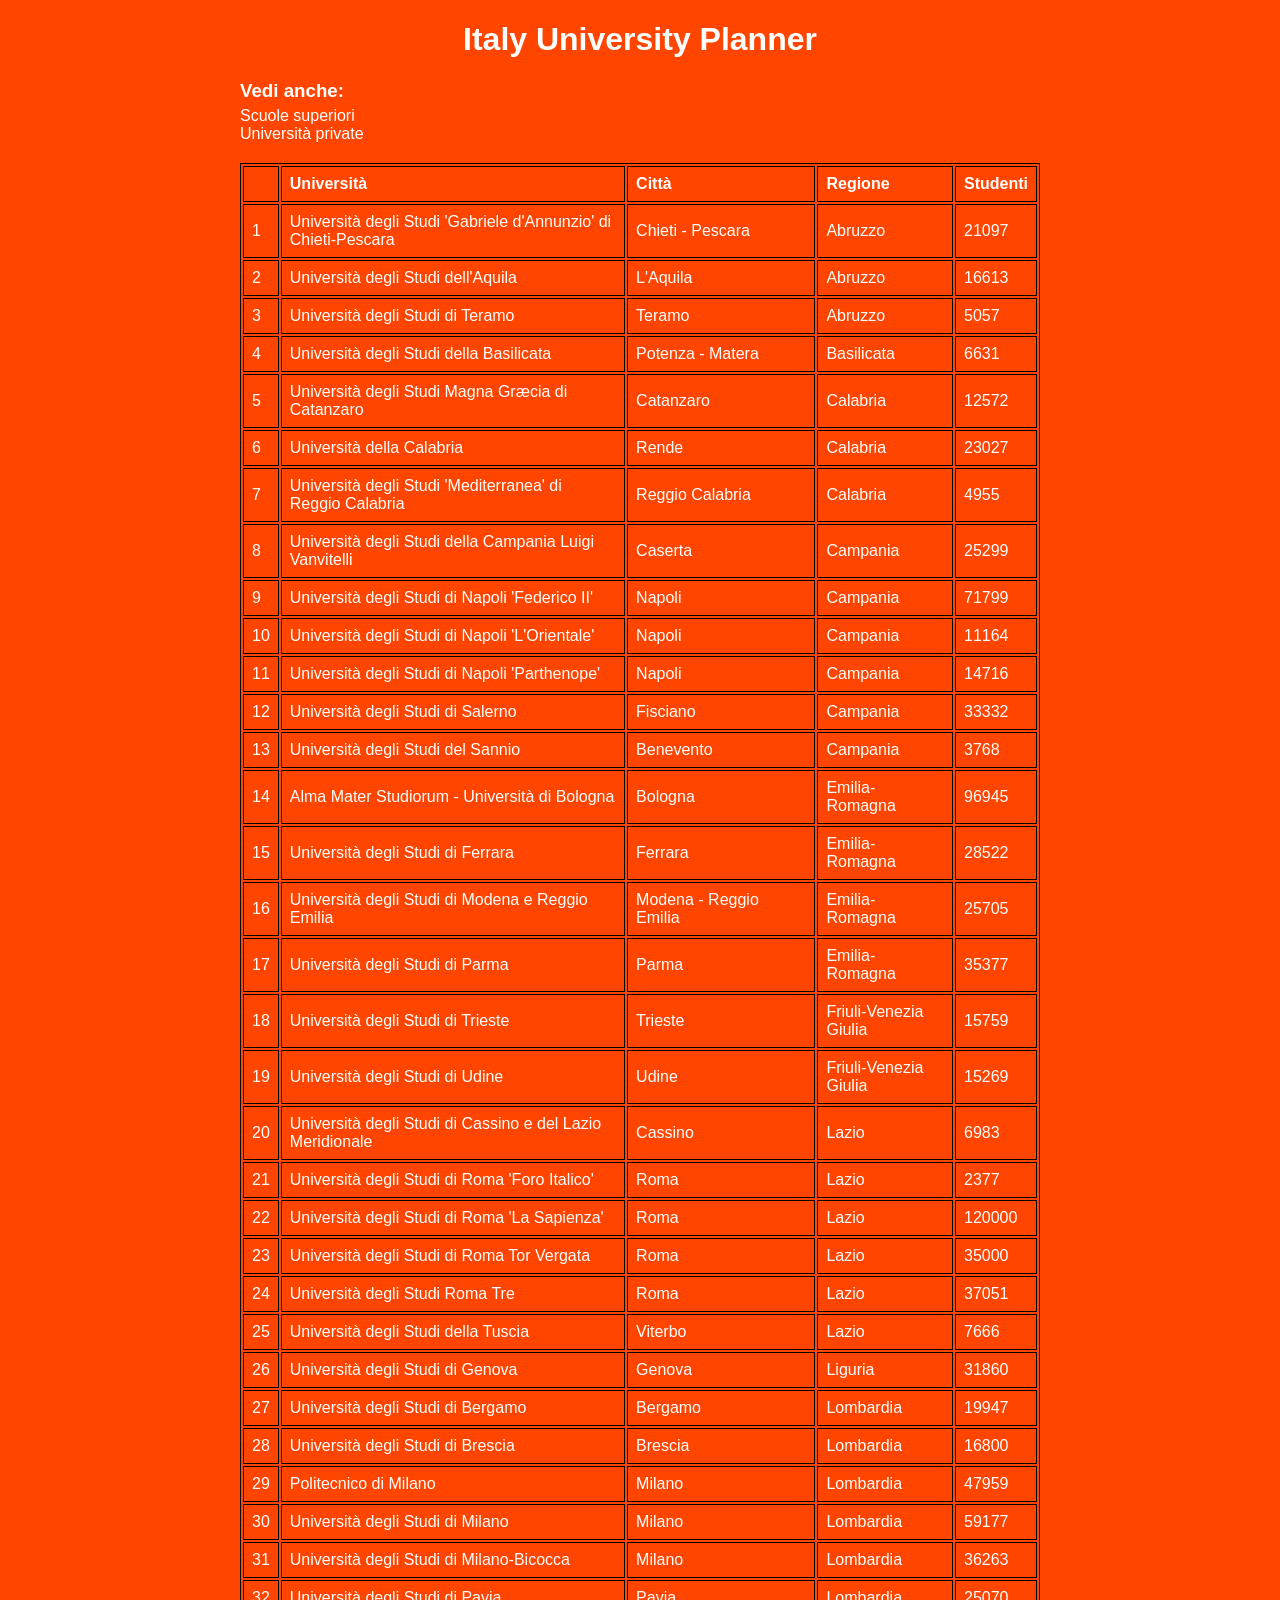
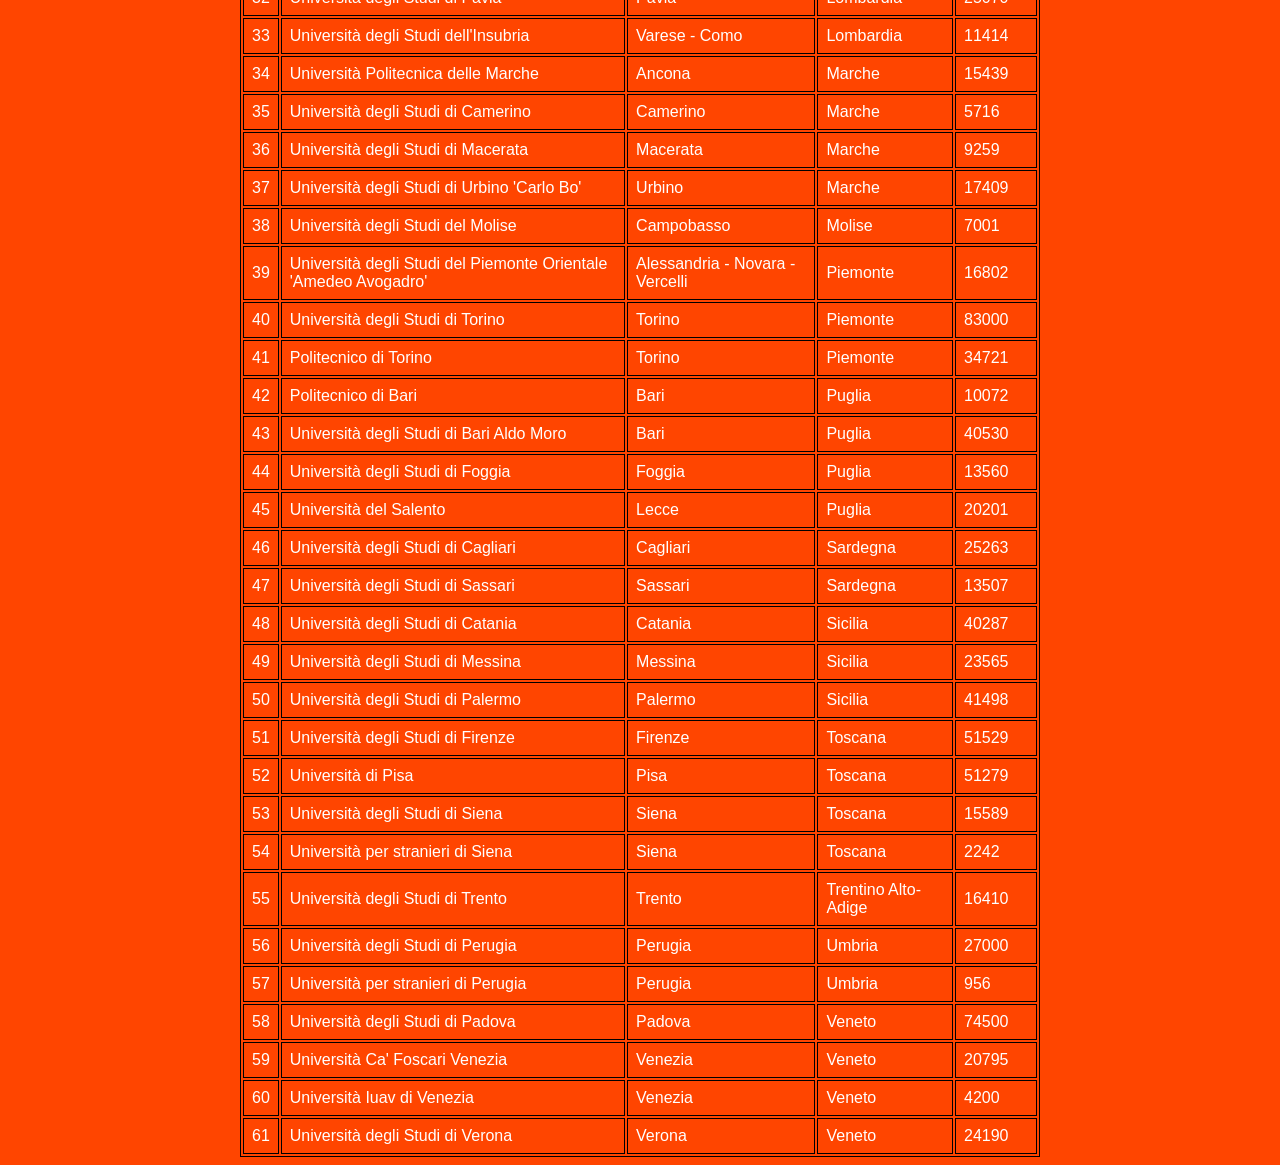
==== index.html @ 066636a7 "Aggiornamento" ====
<!DOCTYPE html>
<html lang="it">

<head>
    <meta charset="UTF-8">
    <meta name="viewport" content="width=device-width, initial-scale=1.0">
    <title>Italy University Planner</title>
    <link rel="stylesheet" href="style.css">
</head>

<body>
    <h1 class="title">Italy University Planner</h1>
    <div class="container">
        <div class="altreuni">
            <h3>Vedi anche: </h3>
            <a href="superiori.html">Scuole superiori</a><br>
            <a href="private.html">Università private</a>
        </div>
        <table>
            <thead>
                <tr>
                    <th></th>
                    <th>Università</th>
                    <th>Città</th>
                    <th><a onclick="ordinaPerRegione()">Regione</a></th>
                    <th><a onclick="ordinaPerStudenti()">Studenti</a></th>
                </tr>
            </thead>
            <tbody id="tabellauni"></tbody>
        </table>
        <script src="script.js"></script>
        <script>
            ordinaPerRegione();
        </script>
    </div>
</body>

</html>
---- style.css ----
body {
    font-family: Arial, sans-serif;
    background-color: orangered;
    color: white;
}

.container {
    max-width: 800px;
    margin: 0 auto;
}

h3 {
    margin-top: 10px;
    margin-bottom: 5px;
}

.altreuni {
    text-align: left;
    margin-bottom: 20px;
}

.title {
    color: #fff;
    text-align: center;;
}

table {
    border: 1px solid black;
}
th, td {
    border: 1px solid black;
    padding: 8px;
    text-align: left;
}

a {
    cursor: pointer;
    text-decoration: none;
    color: white;
}

a:hover {
    text-decoration: underline;
}
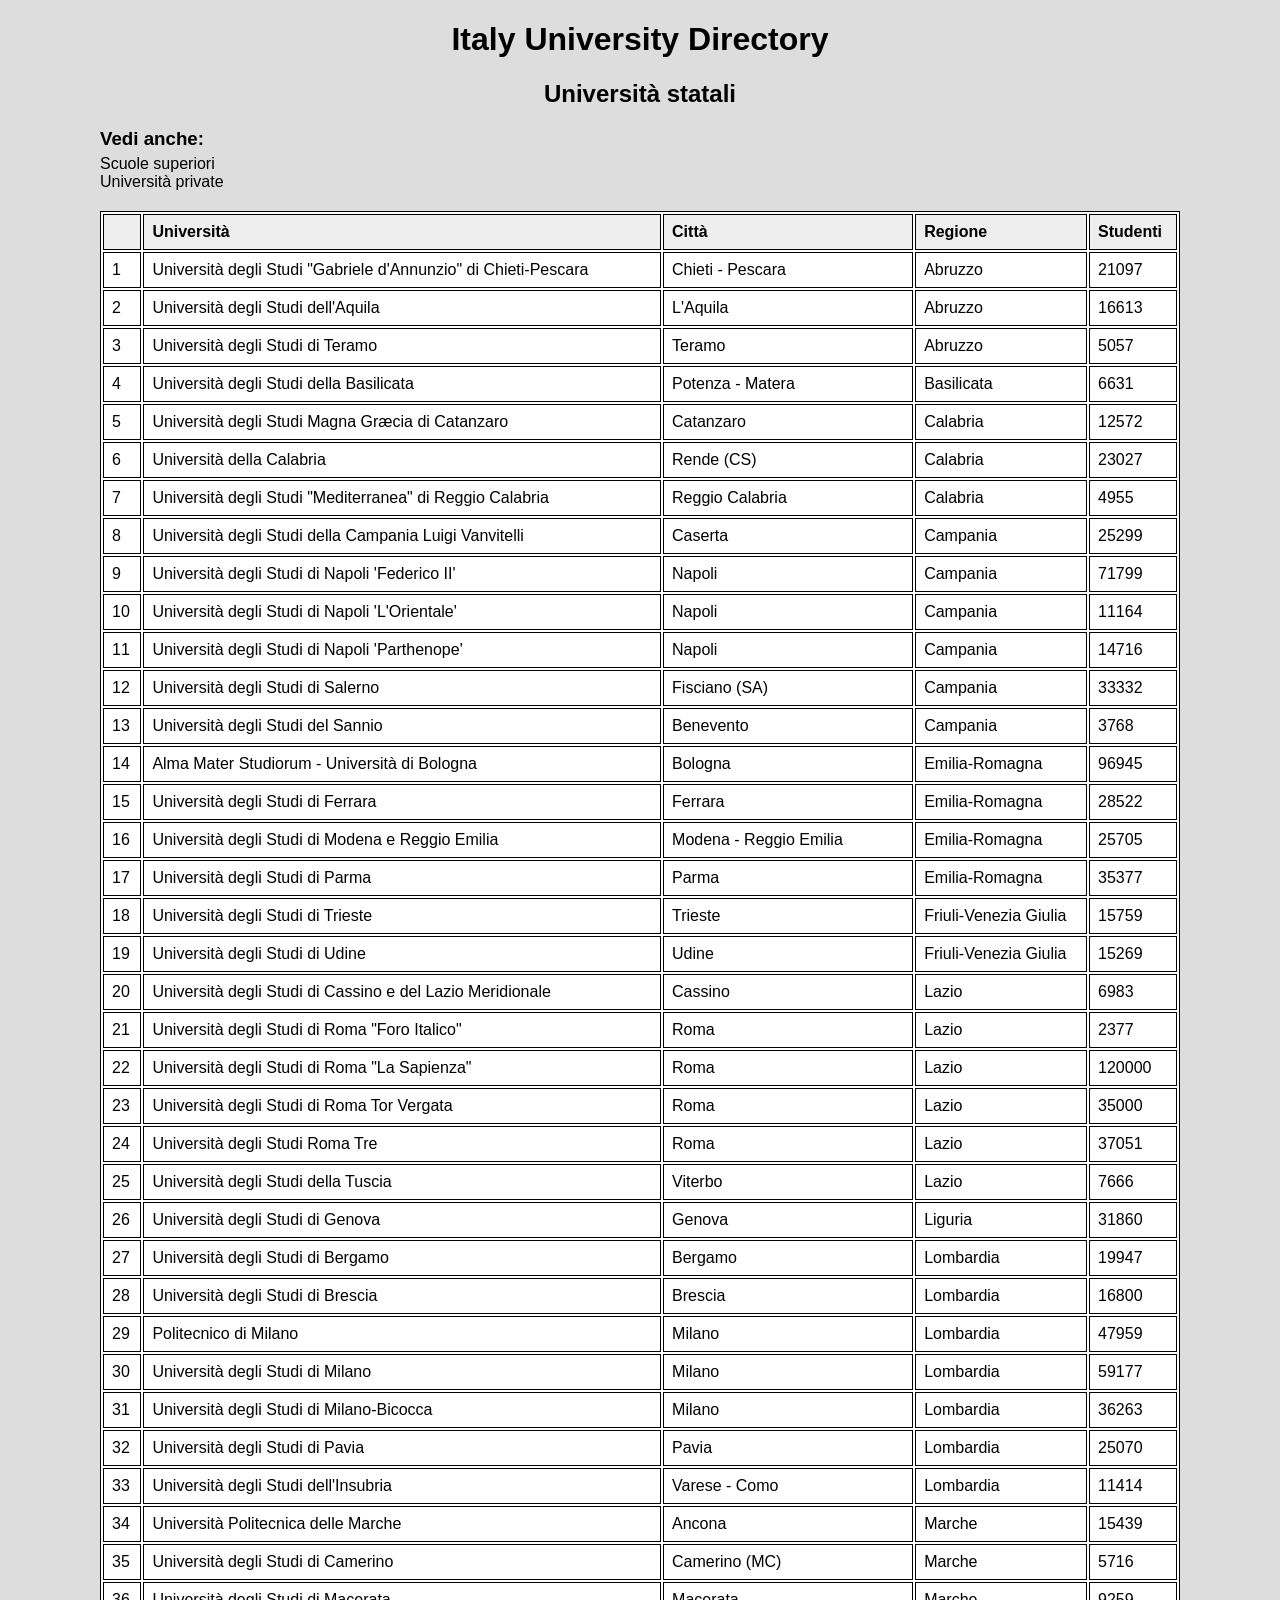
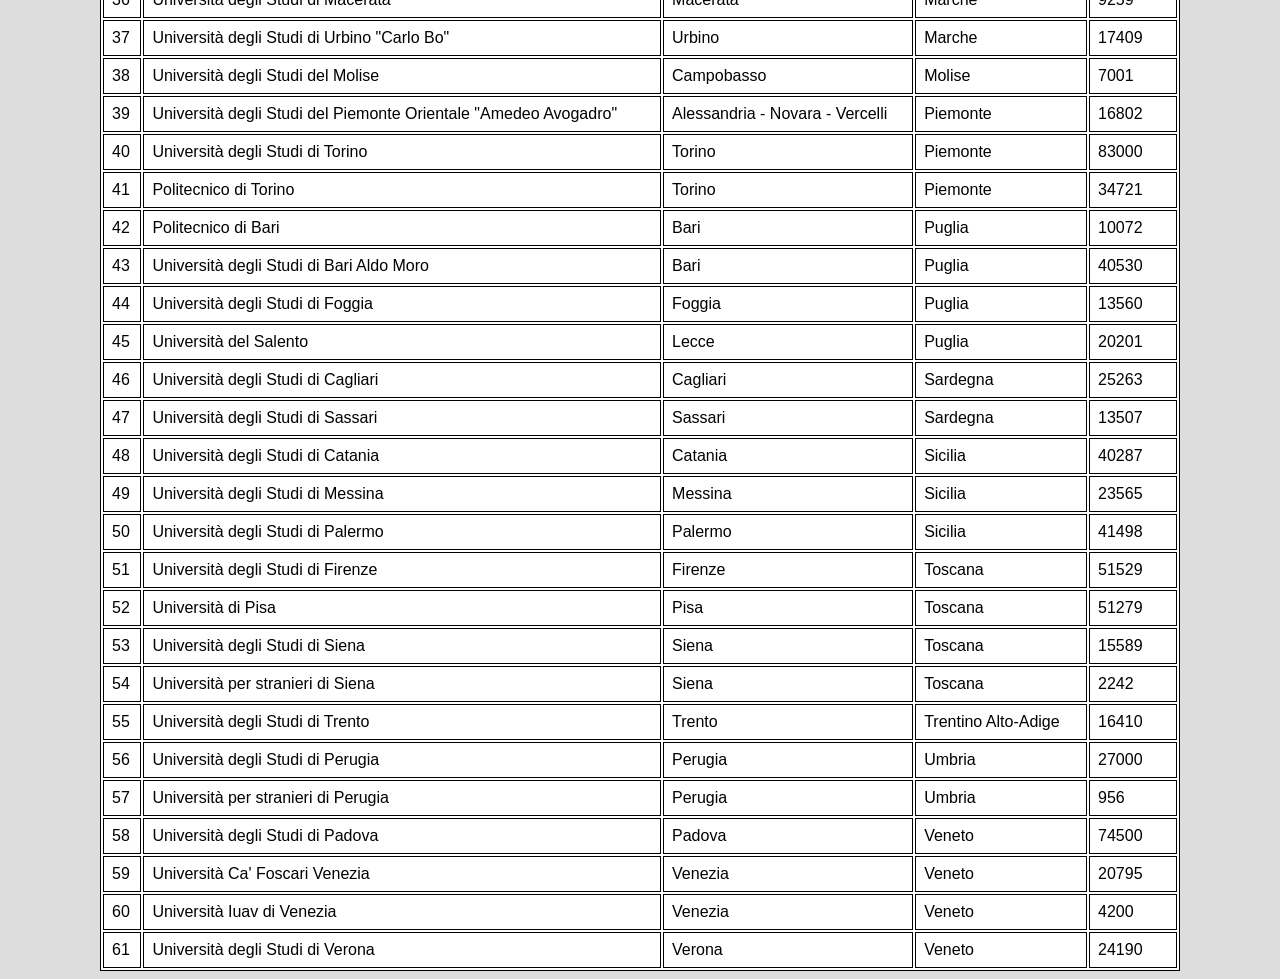
==== commit b09cf7e1: "Added links and acronyms to cities that are not provincial capitals" ====
--- a/index.html
+++ b/index.html
@@ -4,13 +4,14 @@
 <head>
     <meta charset="UTF-8">
     <meta name="viewport" content="width=device-width, initial-scale=1.0">
-    <title>Italy University Planner</title>
+    <title>Italy University Directory</title>
     <link rel="stylesheet" href="style.css">
 </head>
 
 <body>
-    <h1 class="title">Italy University Planner</h1>
     <div class="container">
+    <h1 class="title">Italy University Directory</h1>
+    <h2 class="subtitle">Università statali</h2>
         <div class="altreuni">
             <h3>Vedi anche: </h3>
             <a href="superiori.html">Scuole superiori</a><br>
--- a/style.css
+++ b/style.css
@@ -1,11 +1,11 @@
 body {
     font-family: Arial, sans-serif;
-    background-color: orangered;
-    color: white;
+    background-color: #ddd;
+    color: #000;
 }
 
 .container {
-    max-width: 800px;
+    max-width: 1080px;
     margin: 0 auto;
 }
 
@@ -19,14 +19,25 @@
     margin-bottom: 20px;
 }
 
-.title {
-    color: #fff;
-    text-align: center;;
+.title, .subtitle {
+    text-align: center;
+    width: 100%;
 }
 
 table {
     border: 1px solid black;
+    background-color: #fff;
+    width: 100%;
 }
+
+th {
+    background-color: #eee;
+}
+
+tr:hover {
+    background-color: #eee;
+}
+
 th, td {
     border: 1px solid black;
     padding: 8px;
@@ -36,9 +47,13 @@
 a {
     cursor: pointer;
     text-decoration: none;
-    color: white;
+    color: #000;
 }
 
 a:hover {
     text-decoration: underline;
+}
+
+a:visited {
+    color: #000;
 }
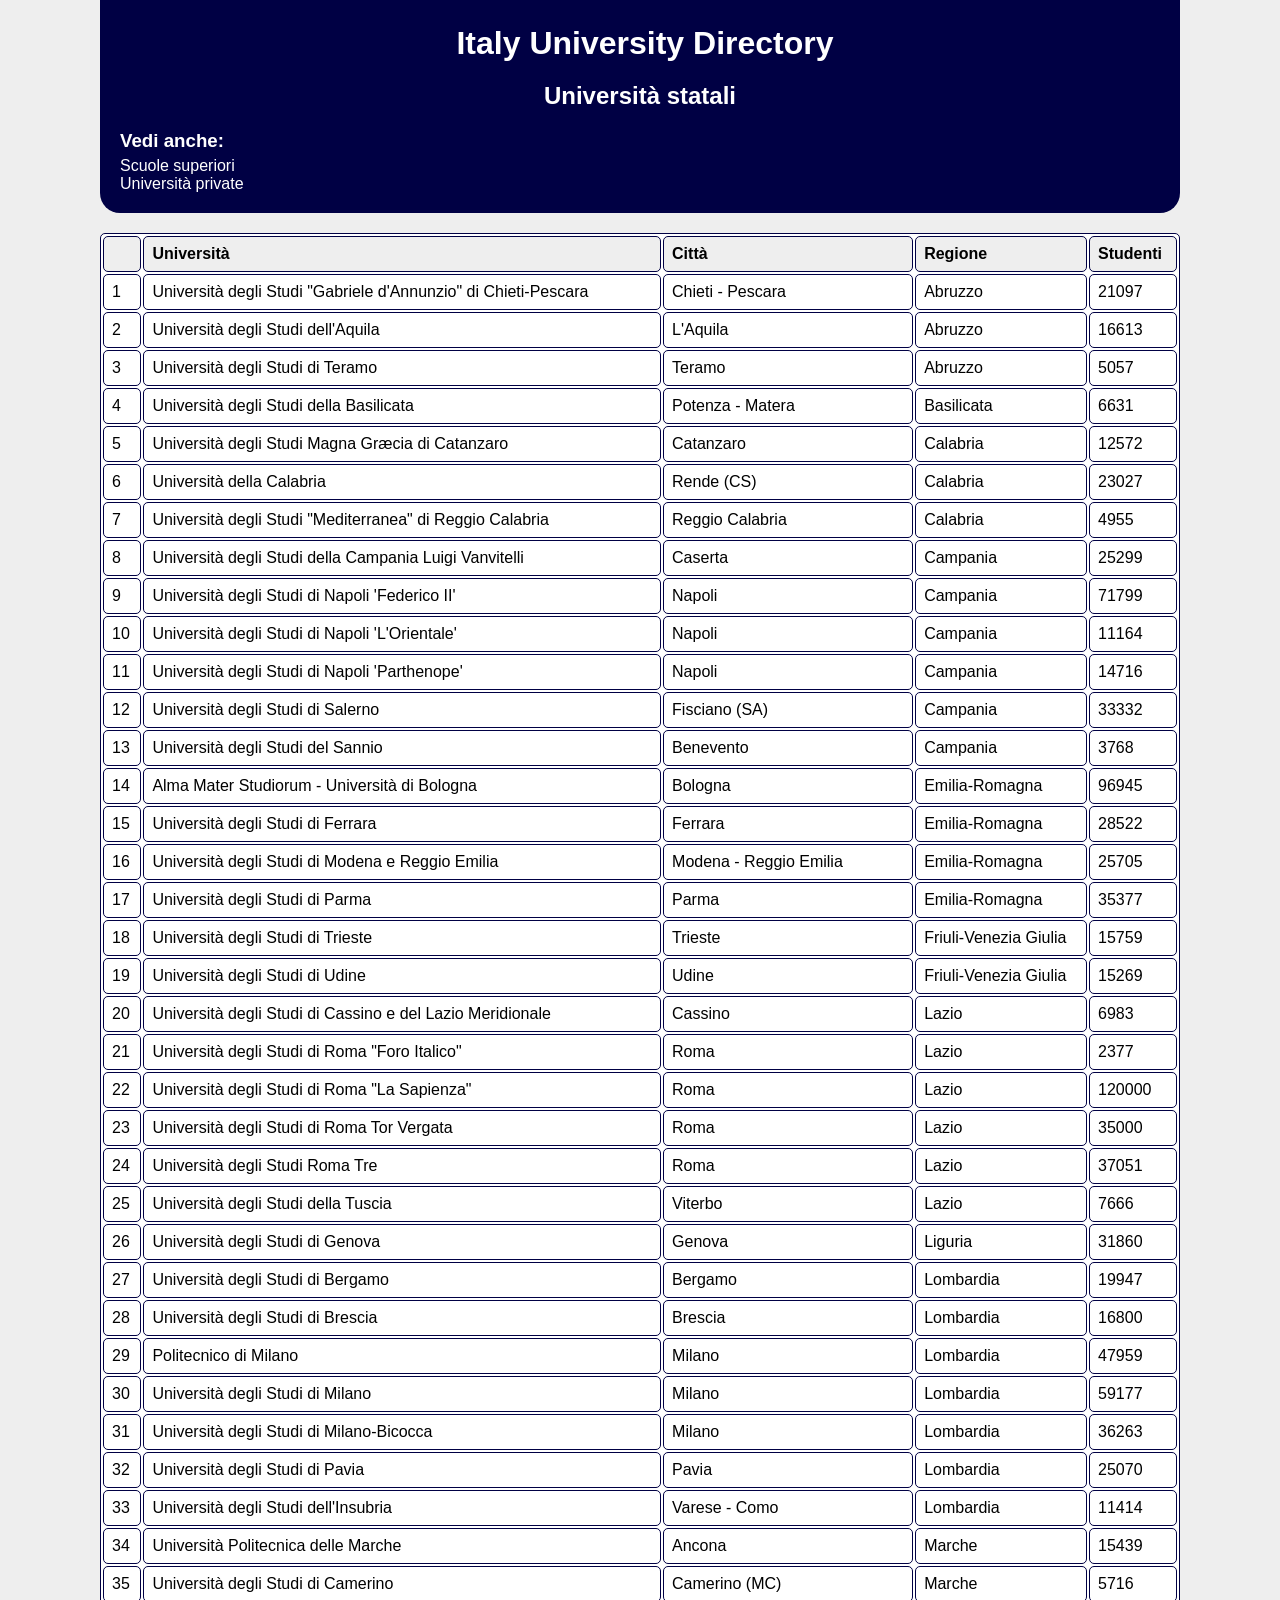
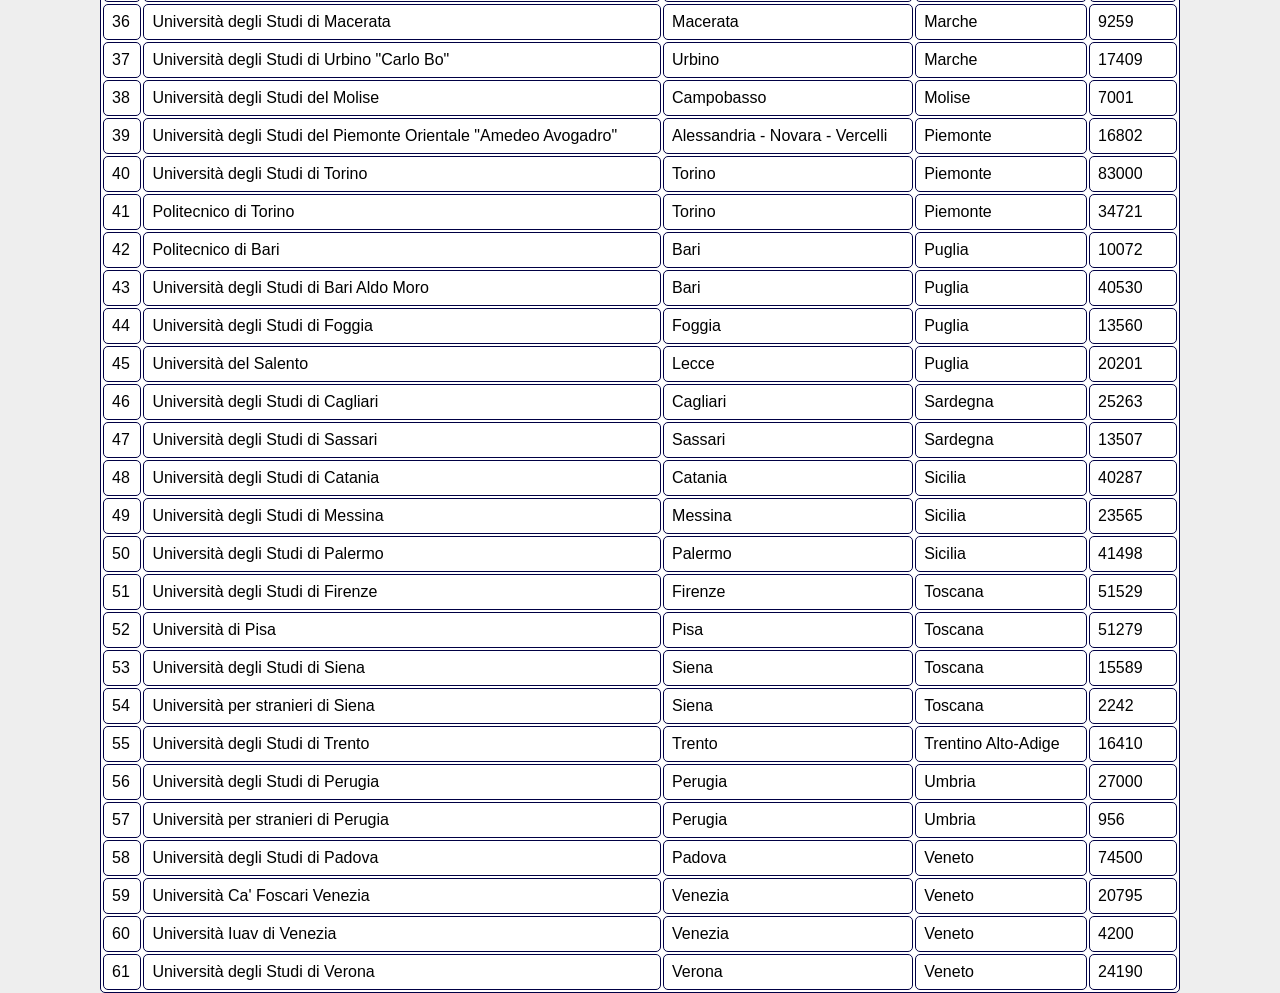
==== commit 14b7147f: "Add new background to the header" ====
--- a/index.html
+++ b/index.html
@@ -4,19 +4,22 @@
 <head>
     <meta charset="UTF-8">
     <meta name="viewport" content="width=device-width, initial-scale=1.0">
-    <title>Italy University Directory</title>
+    <title>IUD - Università statali</title>
     <link rel="stylesheet" href="style.css">
+    <link rel="icon" href="iud_icon.ico" type="image/x-icon">
 </head>
 
 <body>
     <div class="container">
-    <h1 class="title">Italy University Directory</h1>
-    <h2 class="subtitle">Università statali</h2>
-        <div class="altreuni">
-            <h3>Vedi anche: </h3>
-            <a href="superiori.html">Scuole superiori</a><br>
-            <a href="private.html">Università private</a>
-        </div>
+        <header>
+            <h1 class="title">Italy University Directory</h1>
+            <h2 class="subtitle">Università statali</h2>
+            <div class="altreuni">
+                <h3>Vedi anche: </h3>
+                <a class="reflink" href="superiori.html">Scuole superiori</a><br>
+                <a class="reflink" href="private.html">Università private</a>
+            </div>
+        </header>
         <table>
             <thead>
                 <tr>
--- a/style.css
+++ b/style.css
@@ -1,7 +1,8 @@
 body {
     font-family: Arial, sans-serif;
-    background-color: #ddd;
+    background-color: #eee;
     color: #000;
+    margin: 0;
 }
 
 .container {
@@ -9,28 +10,73 @@
     margin: 0 auto;
 }
 
+header {
+    color: white;
+    background-color: #000044;
+    padding: 20px;
+    border-radius: 0px 0px 20px 20px;
+    margin-bottom: 20px;
+}
+
+a {
+    cursor: pointer;
+}
+
+a.reflink {
+    text-decoration: none;
+    color: #fff;
+}
+
+a.reflink:hover {
+    text-decoration: underline;
+}
+
+a.reflink:visited {
+    color: #fff;
+}
+
+a.uni {
+    text-decoration: none;
+    color: #000;
+}
+
+a.uni:hover {
+    text-decoration: underline;
+}
+
+a.uni:visited {
+    color: #000;
+}
+
 h3 {
-    margin-top: 10px;
     margin-bottom: 5px;
 }
 
 .altreuni {
     text-align: left;
-    margin-bottom: 20px;
 }
 
-.title, .subtitle {
+.title {
+    text-align: center;
+    width: 100%;
+    margin: 5px;
+}
+
+.subtitle {
     text-align: center;
     width: 100%;
 }
 
 table {
-    border: 1px solid black;
+    border: 1px solid #000044;
+    border-radius: 5px;
     background-color: #fff;
     width: 100%;
 }
 
 th {
+    border-radius: 5px;
+    border: 1px solid #000044;
     background-color: #eee;
 }
 
@@ -38,22 +84,10 @@
     background-color: #eee;
 }
 
-th, td {
-    border: 1px solid black;
+th,
+td {
+    border: 1px solid #000044;
+    border-radius: 5px;
     padding: 8px;
     text-align: left;
-}
-
-a {
-    cursor: pointer;
-    text-decoration: none;
-    color: #000;
-}
-
-a:hover {
-    text-decoration: underline;
-}
-
-a:visited {
-    color: #000;
 }
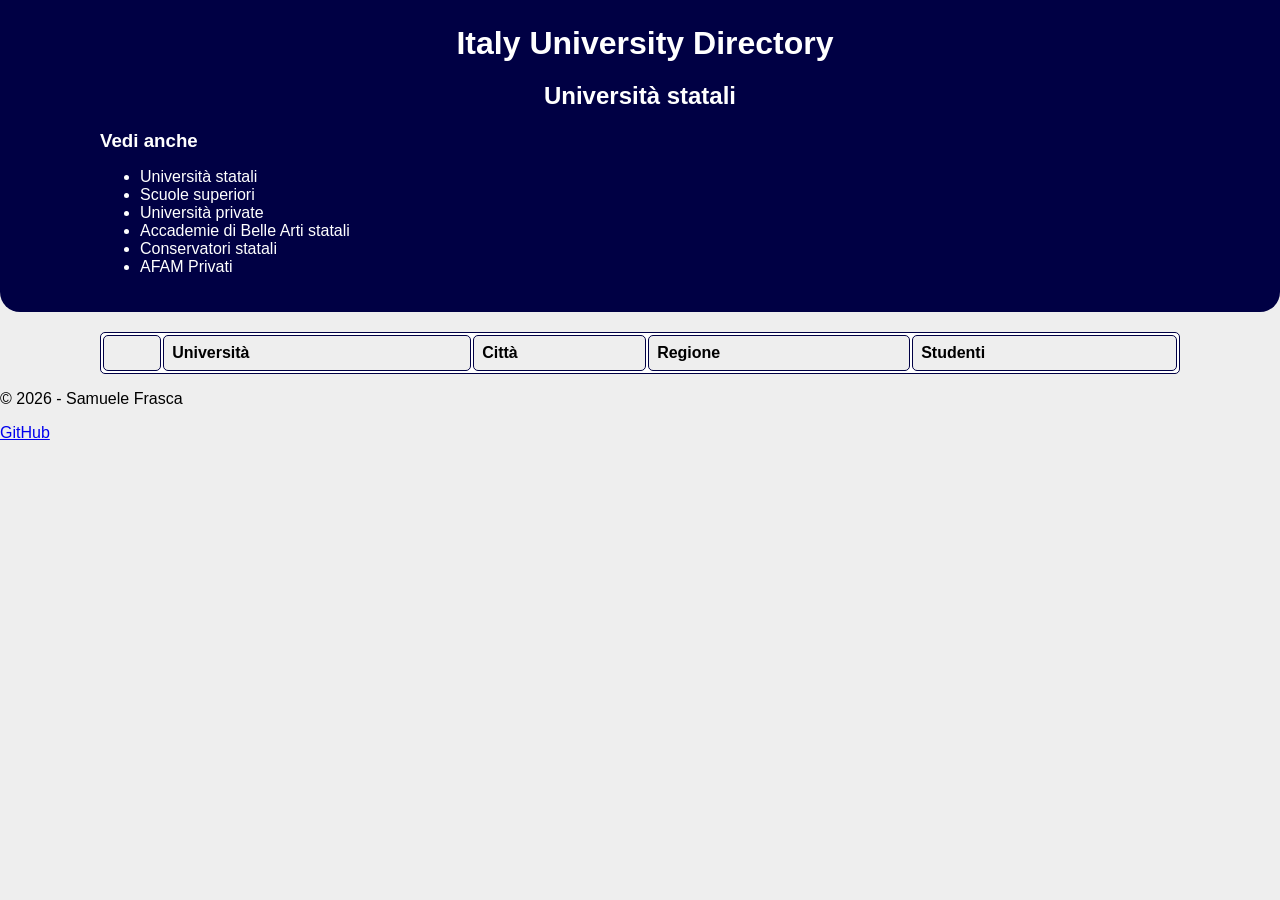
==== commit 84e9275a: "Add target blank at the footer" ====
--- a/index.html
+++ b/index.html
@@ -10,33 +10,49 @@
 </head>
 
 <body>
-    <div class="container">
-        <header>
+    <header>
+        <div class="container">
             <h1 class="title">Italy University Directory</h1>
             <h2 class="subtitle">Università statali</h2>
-            <div class="altreuni">
-                <h3>Vedi anche: </h3>
-                <a class="reflink" href="superiori.html">Scuole superiori</a><br>
-                <a class="reflink" href="private.html">Università private</a>
-            </div>
-        </header>
-        <table>
-            <thead>
-                <tr>
-                    <th></th>
-                    <th>Università</th>
-                    <th>Città</th>
-                    <th><a onclick="ordinaPerRegione()">Regione</a></th>
-                    <th><a onclick="ordinaPerStudenti()">Studenti</a></th>
-                </tr>
-            </thead>
-            <tbody id="tabellauni"></tbody>
-        </table>
-        <script src="script.js"></script>
-        <script>
-            ordinaPerRegione();
-        </script>
-    </div>
+            <nav class="altreuni">
+                <h3>Vedi anche</h3>
+                <ul>
+                    <li><span class="reflink select-none active">Università statali</span></li>
+                    <li><a class="reflink select-none" href="superiori.html">Scuole superiori</a></li>
+                    <li><a class="reflink select-none" href="private.html">Università private</a></li>
+                    <li><a class="reflink select-none" href="abastatali.html">Accademie di Belle Arti statali</a></li>
+                    <li><a class="reflink select-none" href="conservatori.html">Conservatori statali</a></li>
+                    <li><a class="reflink select-none" href="afamprivati.html">AFAM Privati</a></li>
+                </ul>
+            </nav>
+        </div>
+    </header>
+    <main>
+        <div class="container table-responsive">
+            <table>
+                <thead>
+                    <tr>
+                        <th class="select-none"></th>
+                        <th class="select-none">Università</th>
+                        <th class="select-none">Città</th>
+                        <th class="select-none"><a onclick="ordinaPerRegioneStatali()">Regione</a></th>
+                        <th class="select-none"><a onclick="ordinaPerStudentiStatali()">Studenti</a></th>
+                    </tr>
+                </thead>
+                <tbody id="tabellauni"></tbody>
+            </table>
+        </div>
+    </main>
+    <footer>
+        <p>&copy; 2026 - Samuele Frasca</p>
+        <p><a href="https://github.com/samuelefrasca" class="a_footer" target="_blank">GitHub</a></p>
+    </footer>
+    <script src="script.js"></script>
+    <script>
+        ordineregione = false;
+        ordinestudenti = false;
+        ordinaPerRegioneStatali();
+    </script>
 </body>
 
 </html>
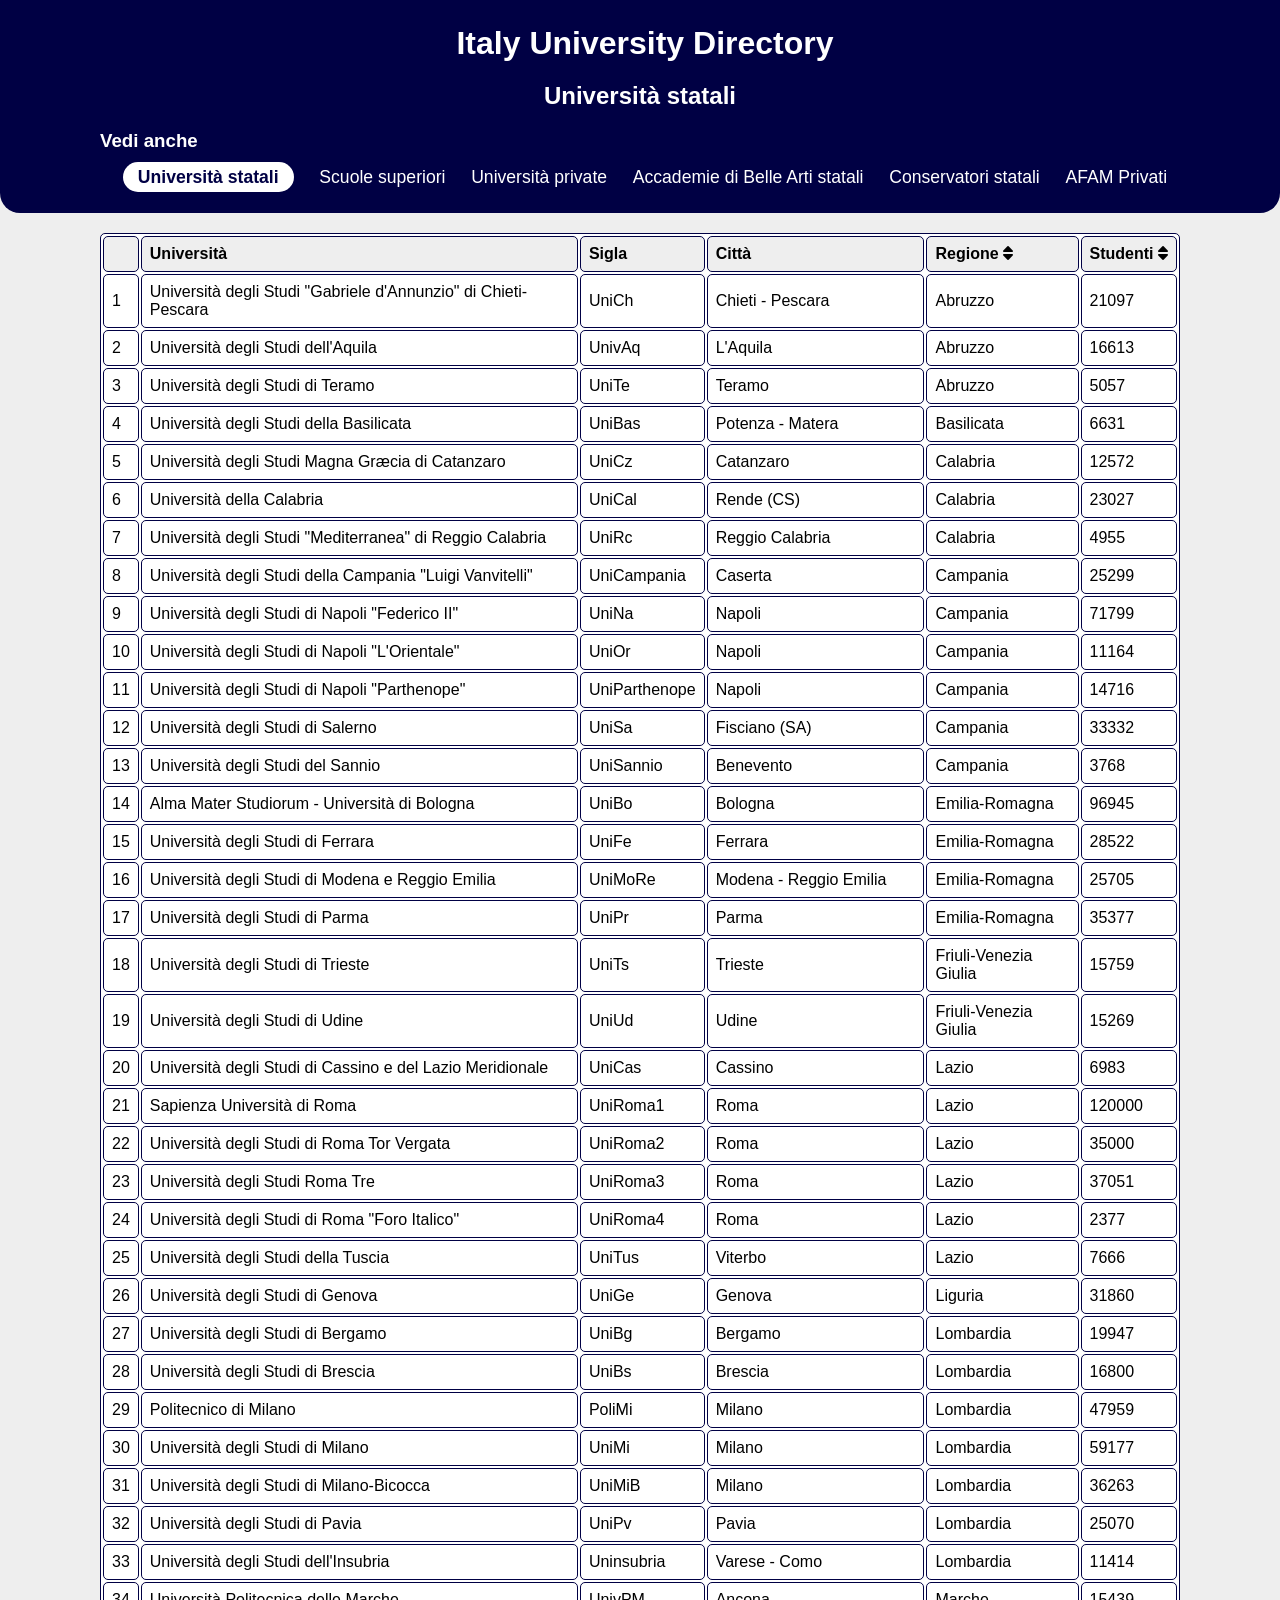
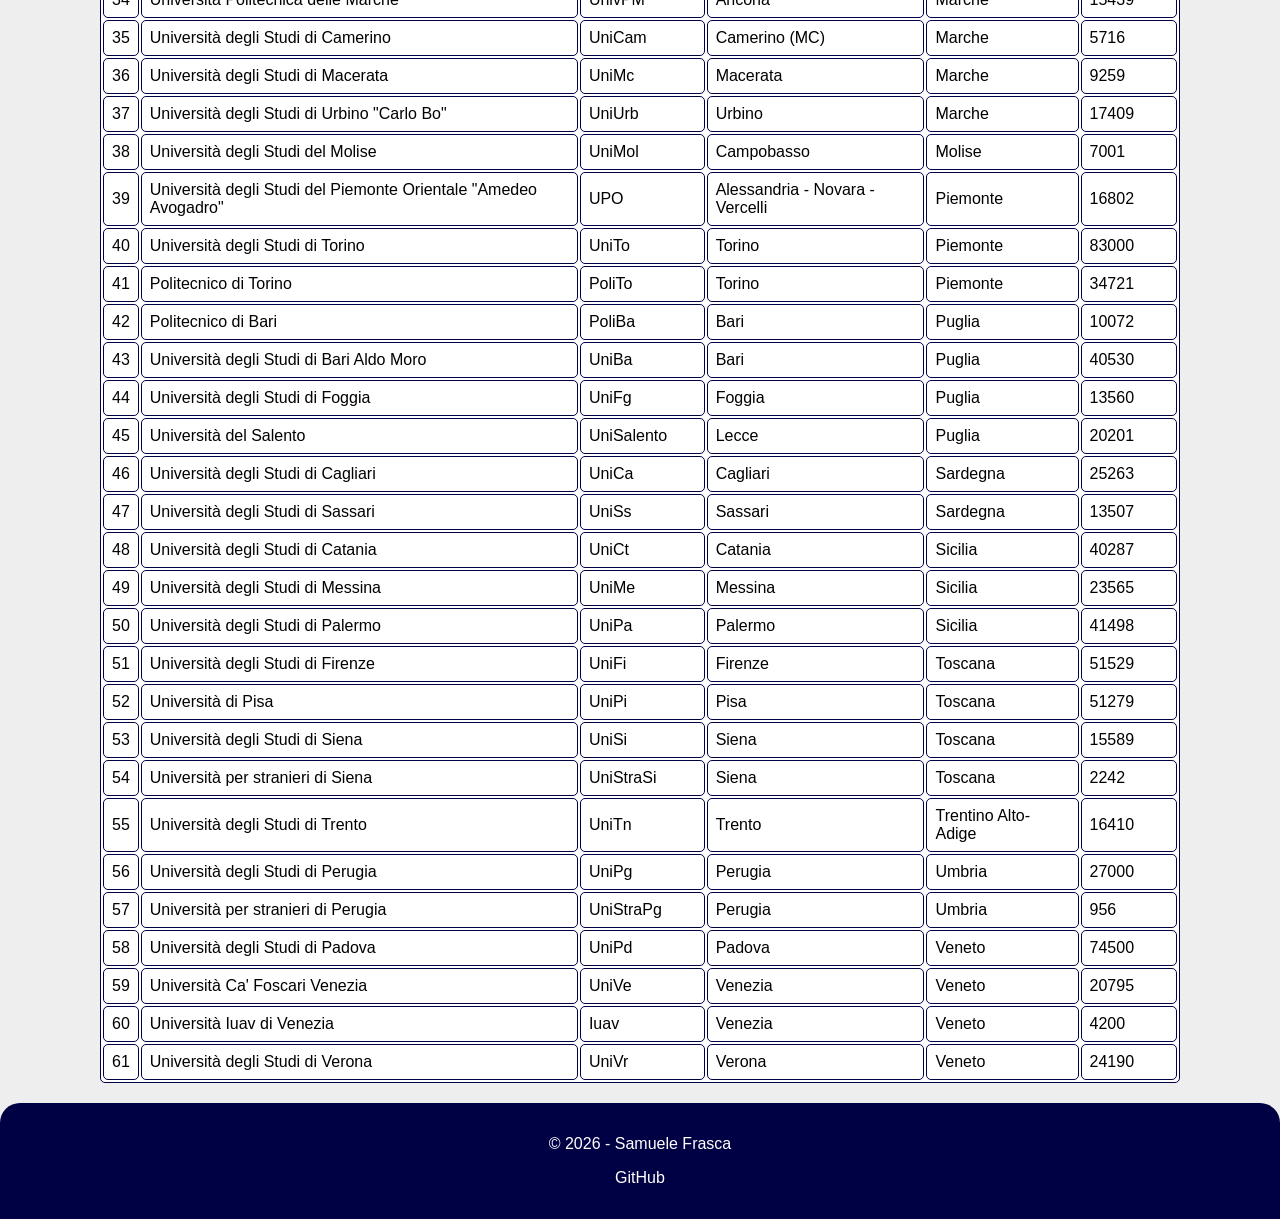
==== commit 31fd5635: "Add university acronyms" ====
--- a/index.html
+++ b/index.html
@@ -5,8 +5,20 @@
     <meta charset="UTF-8">
     <meta name="viewport" content="width=device-width, initial-scale=1.0">
     <title>IUD - Università statali</title>
+    <meta name="google-site-verification" content="SgiGPmqlF9z3E2cBuIWobW8XFTl17h_MKe-a0LLsk4E" />
+    <meta name="description" content="Elenco completo delle università statali in Italia, organizzato per regione e città.">
+    <link rel="icon" href="iud_icon.png" sizes="144x144">
     <link rel="stylesheet" href="style.css">
-    <link rel="icon" href="iud_icon.ico" type="image/x-icon">
+    <link rel="stylesheet" href="https://cdnjs.cloudflare.com/ajax/libs/font-awesome/6.0.0/css/all.min.css">
+    <meta property="og:site_name" content="Italy University Directory">
+    <script type="application/ld+json">
+        {
+        "@context": "https://schema.org",
+        "@type": "WebSite",
+        "name": "Italy University Directory",
+        "url": "https://samuelefrasca.github.io/Italy-University-Directory/"
+        }
+    </script>
 </head>
 
 <body>
@@ -34,9 +46,10 @@
                     <tr>
                         <th class="select-none"></th>
                         <th class="select-none">Università</th>
+                        <th class="select-none">Sigla</th>
                         <th class="select-none">Città</th>
-                        <th class="select-none"><a onclick="ordinaPerRegioneStatali()">Regione</a></th>
-                        <th class="select-none"><a onclick="ordinaPerStudentiStatali()">Studenti</a></th>
+                        <th class="select-none"><a onclick="ordinaPerRegioneStatali()">Regione <i class="fa-solid fa-sort"></i></a></th>
+                        <th class="select-none"><a onclick="ordinaPerStudentiStatali()">Studenti <i class="fa-solid fa-sort"></i></a></th>
                     </tr>
                 </thead>
                 <tbody id="tabellauni"></tbody>
@@ -55,4 +68,4 @@
     </script>
 </body>
 
-</html>+</html>
--- a/style.css
+++ b/style.css
@@ -2,12 +2,24 @@
     font-family: Arial, sans-serif;
     background-color: #eee;
     color: #000;
-    margin: 0;
+    display: flex;
+    flex-direction: column;
+    min-height: 100vh; /* 100vh significa "il 100% dell'altezza dello schermo" */
+    margin: 0; /* Togliamo il margine di default per evitare barre di scorrimento inutili */
+}
+
+main {
+  flex-grow: 1; /* spinge il footer verso il basso */
 }
 
 .container {
     max-width: 1080px;
     margin: 0 auto;
+}
+
+.table-responsive {
+    overflow-x: auto;
+    width: 100%;
 }
 
 header {
@@ -20,6 +32,29 @@
 
 a {
     cursor: pointer;
+}
+
+.active {
+    background-color: #ffffff; /* Sfondo bianco per la bolla */
+    color: #000044 !important; /* Testo blu scuro (come l'header) per fare contrasto */ 
+    padding: 5px 15px; /* Spazio interno: 5px sopra/sotto, 15px ai lati */
+    border-radius: 20px; /* Curva i bordi al massimo per l'effetto bolla */
+    font-weight: bold;
+}
+
+ul {
+    display: flex;
+    flex-wrap: wrap;
+    list-style: none;
+    padding-left: 10px;
+    margin-top: 10px;
+    margin-bottom: 0;
+    justify-content: space-around;
+}
+
+li {
+    margin: 5px;
+    font-size: 1.1rem;
 }
 
 a.reflink {
@@ -53,6 +88,7 @@
 }
 
 .altreuni {
+    margin-top: 20px;
     text-align: left;
 }
 
@@ -74,6 +110,12 @@
     width: 100%;
 }
 
+.select-none {
+    -webkit-user-select: none;
+    /* Aggiunge compatibilità per i browser Apple/Safari per il comando user-select seguente */
+    user-select: none;
+}
+
 th {
     border-radius: 5px;
     border: 1px solid #000044;
@@ -84,10 +126,35 @@
     background-color: #eee;
 }
 
-th,
+th {
+    white-space: nowrap;
+    border: 1px solid #000044;
+    border-radius: 5px;
+    padding: 8px;
+    text-align: left;
+}
+
 td {
     border: 1px solid #000044;
     border-radius: 5px;
     padding: 8px;
     text-align: left;
+}
+
+footer {
+    background-color: #000044;
+    color: white;
+    text-align: center;
+    padding: 1rem;
+    margin-top: 20px;
+    border-radius: 20px 20px 0px 0px;
+}
+
+.a_footer {
+    color: white;
+    text-decoration: none;
+}
+
+.a_footer:hover {
+    text-decoration: underline;
 }
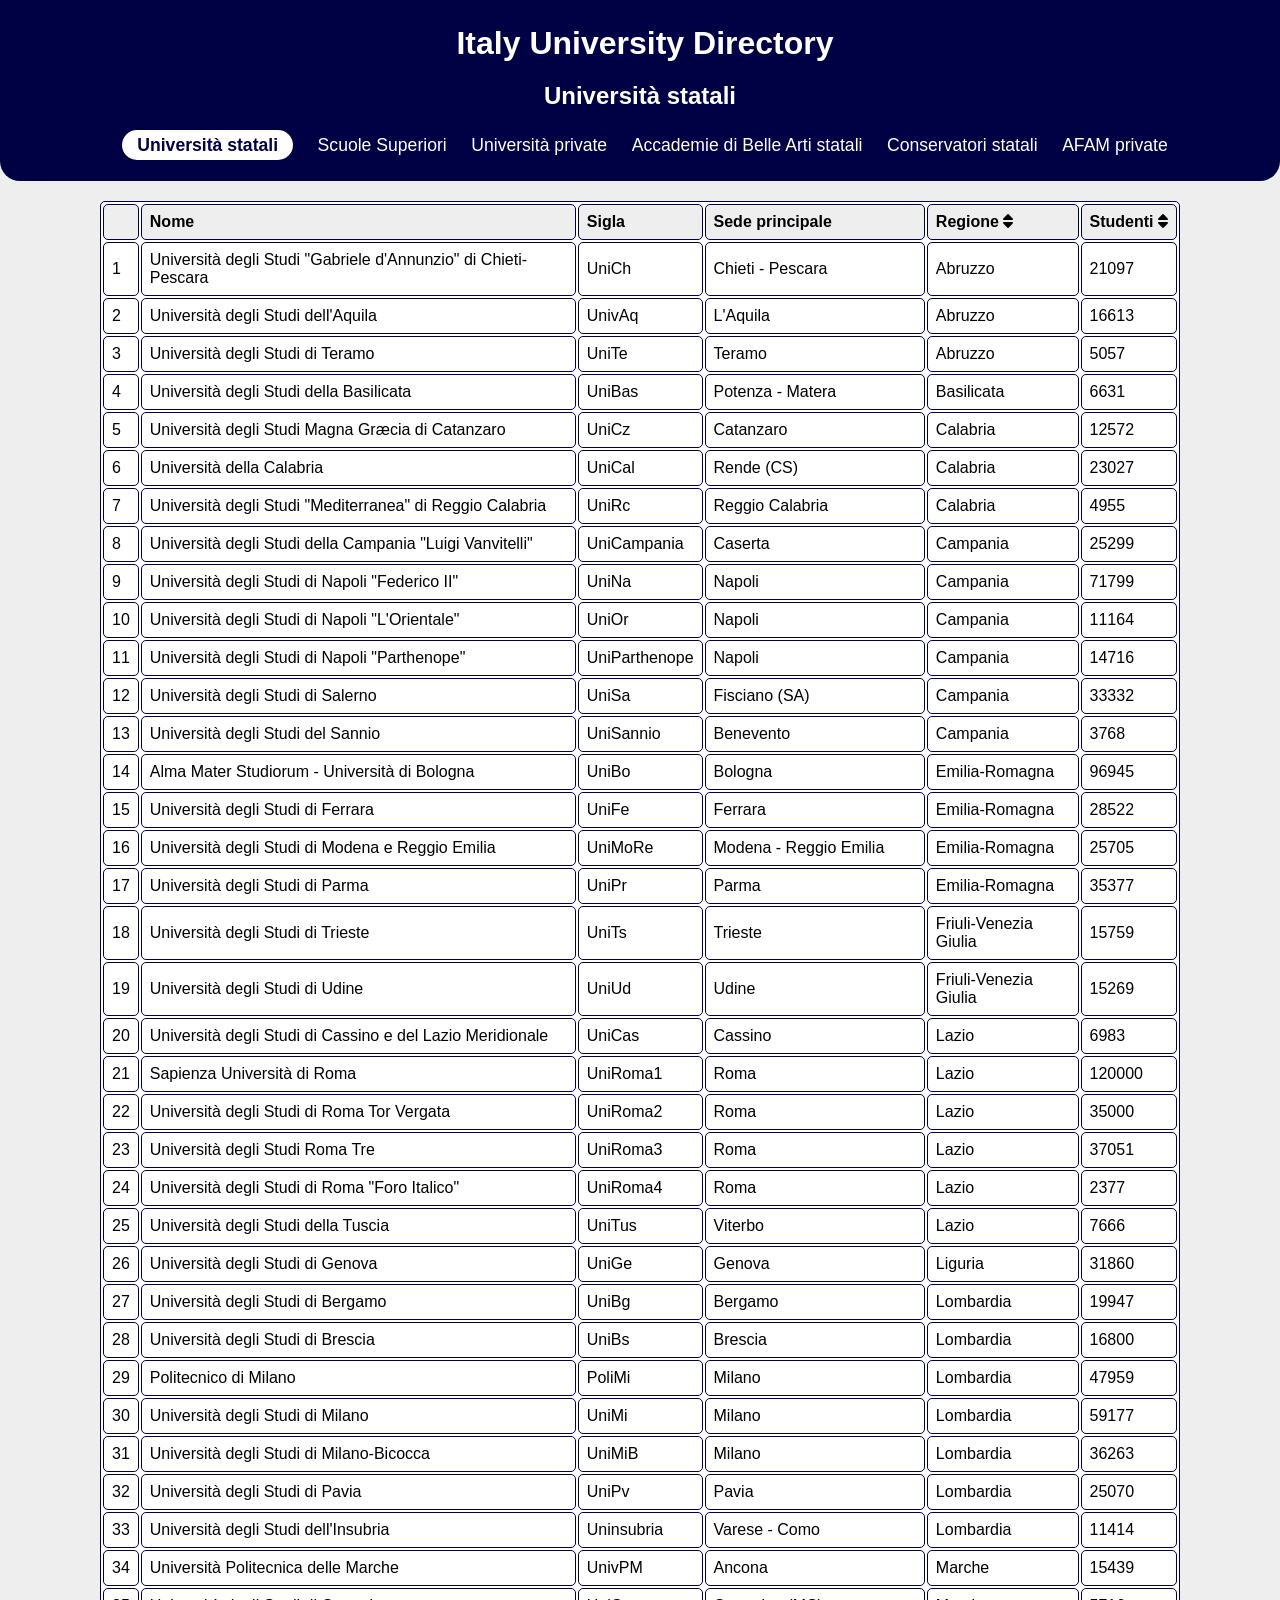
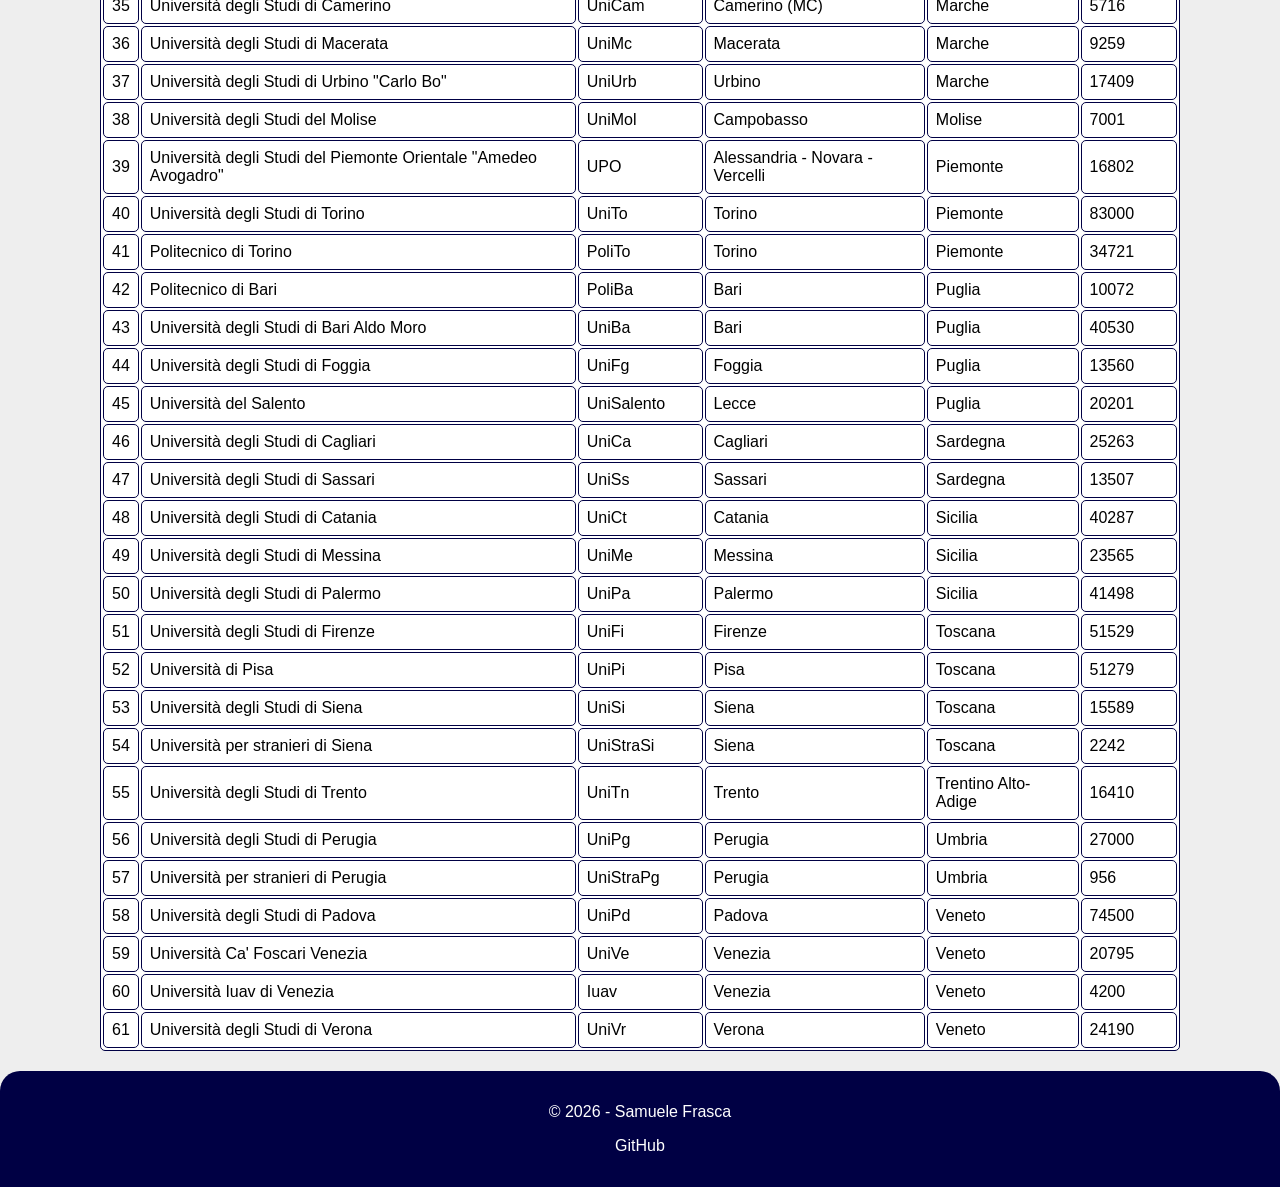
==== commit a496b19f: "Edit elements of table" ====
--- a/index.html
+++ b/index.html
@@ -27,14 +27,13 @@
             <h1 class="title">Italy University Directory</h1>
             <h2 class="subtitle">Università statali</h2>
             <nav class="altreuni">
-                <h3>Vedi anche</h3>
                 <ul>
                     <li><span class="reflink select-none active">Università statali</span></li>
-                    <li><a class="reflink select-none" href="superiori.html">Scuole superiori</a></li>
+                    <li><a class="reflink select-none" href="superiori.html">Scuole Superiori</a></li>
                     <li><a class="reflink select-none" href="private.html">Università private</a></li>
                     <li><a class="reflink select-none" href="abastatali.html">Accademie di Belle Arti statali</a></li>
                     <li><a class="reflink select-none" href="conservatori.html">Conservatori statali</a></li>
-                    <li><a class="reflink select-none" href="afamprivati.html">AFAM Privati</a></li>
+                    <li><a class="reflink select-none" href="afamprivati.html">AFAM private</a></li>
                 </ul>
             </nav>
         </div>
@@ -45,9 +44,9 @@
                 <thead>
                     <tr>
                         <th class="select-none"></th>
-                        <th class="select-none">Università</th>
+                        <th class="select-none">Nome</th>
                         <th class="select-none">Sigla</th>
-                        <th class="select-none">Città</th>
+                        <th class="select-none">Sede principale</th>
                         <th class="select-none"><a onclick="ordinaPerRegioneStatali()">Regione <i class="fa-solid fa-sort"></i></a></th>
                         <th class="select-none"><a onclick="ordinaPerStudentiStatali()">Studenti <i class="fa-solid fa-sort"></i></a></th>
                     </tr>
